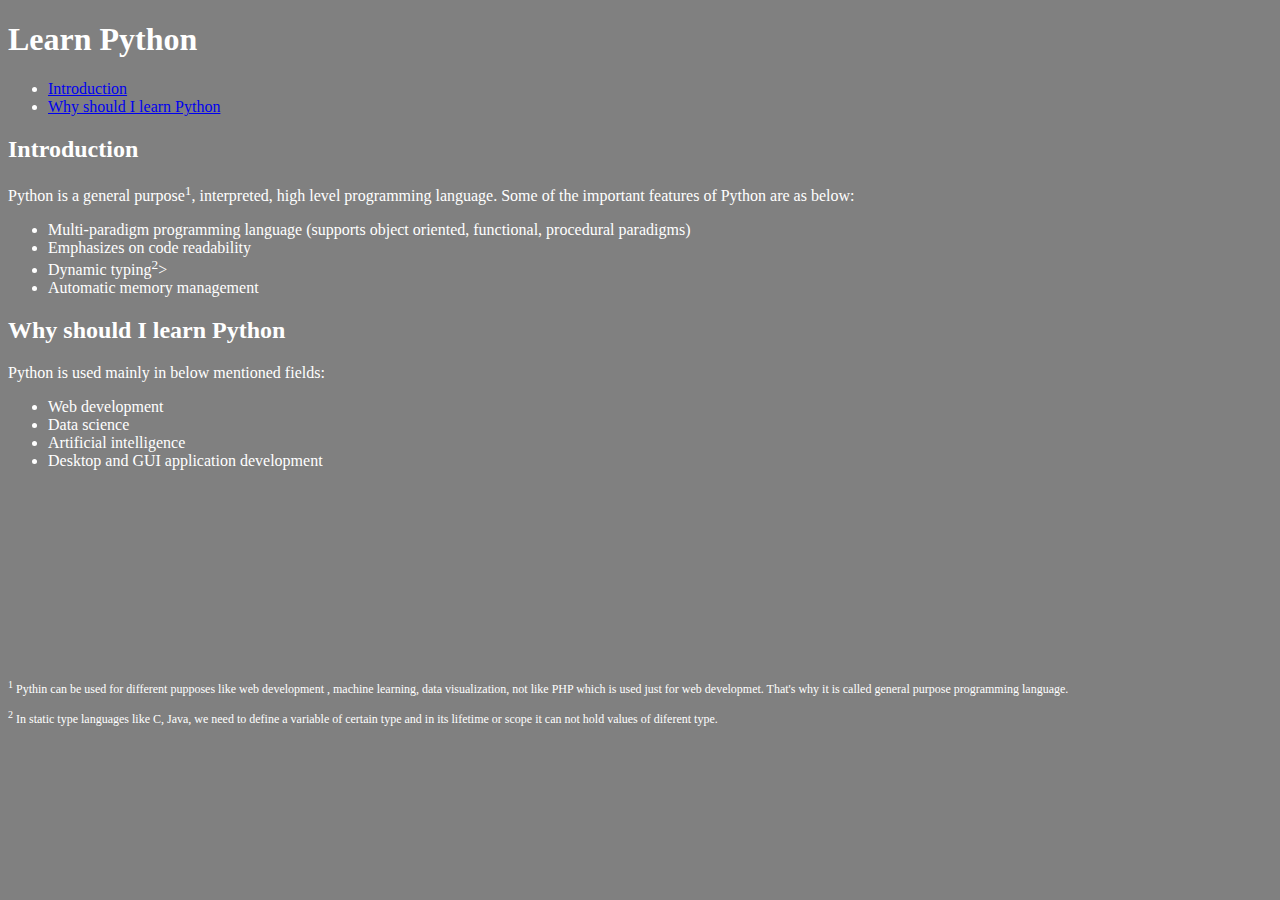
==== python/index.html @ 51b56084 "Into to Python" ====
<!DOCTYPE html>
<html>
<head>
	<title>Python World</title>
	<link rel="stylesheet" type="text/css" href="../index.css">
</head>
<body>
<h1>Learn Python</h1>
<ul>
	<li><a href="#intro">Introduction</a></li>
	<li><a href="#uses">Why should I learn Python</a></li>
</ul>
<h2 id ="intro">Introduction</h2>
<p>Python is a general purpose<sup>1</sup>, interpreted, high level programming language. Some of the important features of Python are as below:</p>
<ul>
	<li>Multi-paradigm programming language (supports object oriented, functional, procedural paradigms)</li>
	<li>Emphasizes on code readability</li>
	<li>Dynamic typing<sup>2</sup>></li>
	<li>Automatic memory management</li>
</ul>
<h2 id ="uses">Why should I learn Python</h2>
<p>Python is used mainly in below mentioned fields:</p>
<ul>
	<li>Web development</li>
	<li>Data science</li>
	<li>Artificial intelligence</li>
	<li>Desktop and GUI application development</li>
</ul>
<pre>
	











</pre>
<p class = "footer"><sup>1</sup> Pythin can be used for different pupposes like web development , machine learning, data visualization, not like PHP which is used just for web developmet. That's why it is called general purpose programming language.</p>
<p class = "footer"><sup>2</sup> In static type languages like C, Java, we need to define a variable of certain type and in its lifetime or scope it can not hold values of diferent type.</p>
</body>
</html>
---- index.css ----
body {
	background-color: grey;
	color : rgb(255,255,255);	
}
.footer {
	font-size: 12px
}
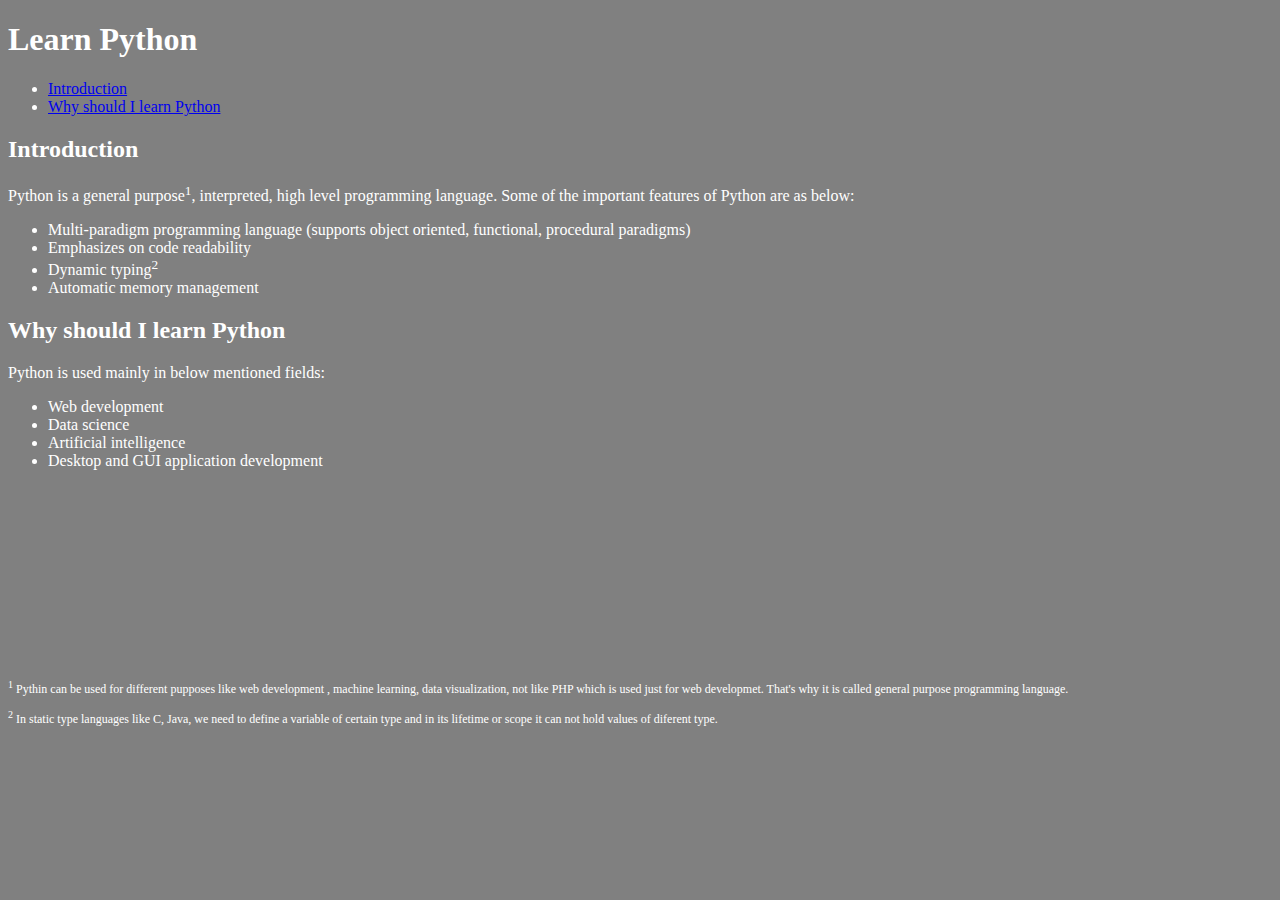
==== commit bd76e500: "Update index.html" ====
--- a/python/index.html
+++ b/python/index.html
@@ -15,7 +15,7 @@
 <ul>
 	<li>Multi-paradigm programming language (supports object oriented, functional, procedural paradigms)</li>
 	<li>Emphasizes on code readability</li>
-	<li>Dynamic typing<sup>2</sup>></li>
+	<li>Dynamic typing<sup>2</sup></li>
 	<li>Automatic memory management</li>
 </ul>
 <h2 id ="uses">Why should I learn Python</h2>
@@ -43,4 +43,4 @@
 <p class = "footer"><sup>1</sup> Pythin can be used for different pupposes like web development , machine learning, data visualization, not like PHP which is used just for web developmet. That's why it is called general purpose programming language.</p>
 <p class = "footer"><sup>2</sup> In static type languages like C, Java, we need to define a variable of certain type and in its lifetime or scope it can not hold values of diferent type.</p>
 </body>
-</html>+</html>
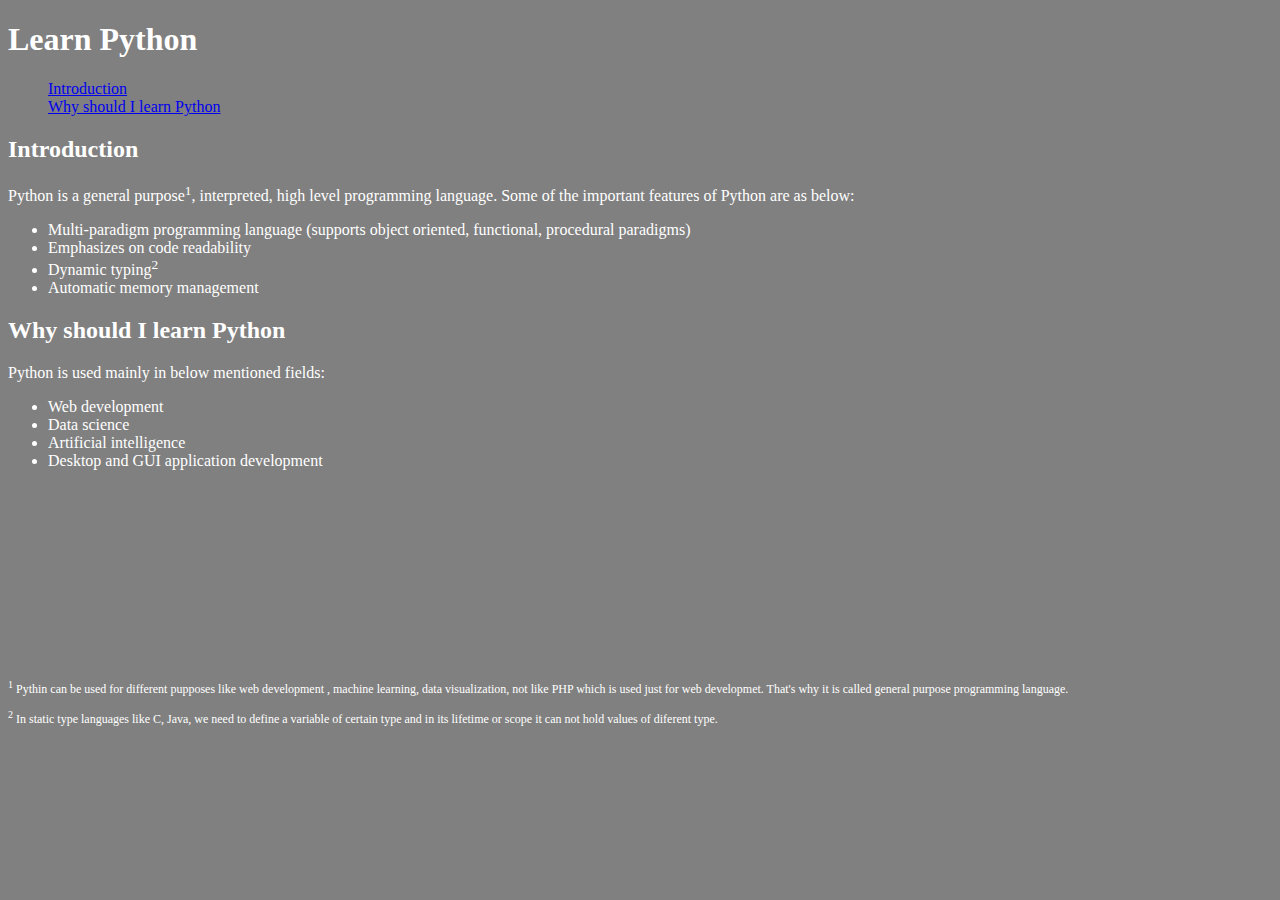
==== commit 77af197b: "Updated formatting" ====
--- a/python/index.html
+++ b/python/index.html
@@ -7,8 +7,8 @@
 <body>
 <h1>Learn Python</h1>
 <ul>
-	<li><a href="#intro">Introduction</a></li>
-	<li><a href="#uses">Why should I learn Python</a></li>
+	<li class = "nocircle"><a href="#intro">Introduction</a></li>
+	<li class = "nocircle"><a href="#uses">Why should I learn Python</a></li>
 </ul>
 <h2 id ="intro">Introduction</h2>
 <p>Python is a general purpose<sup>1</sup>, interpreted, high level programming language. Some of the important features of Python are as below:</p>
--- a/index.css
+++ b/index.css
@@ -3,5 +3,9 @@
 	color : rgb(255,255,255);	
 }
 .footer {
-	font-size: 12px
+	font-size: 12px;
+}
+
+.nocircle {
+	list-style-type: none;
 }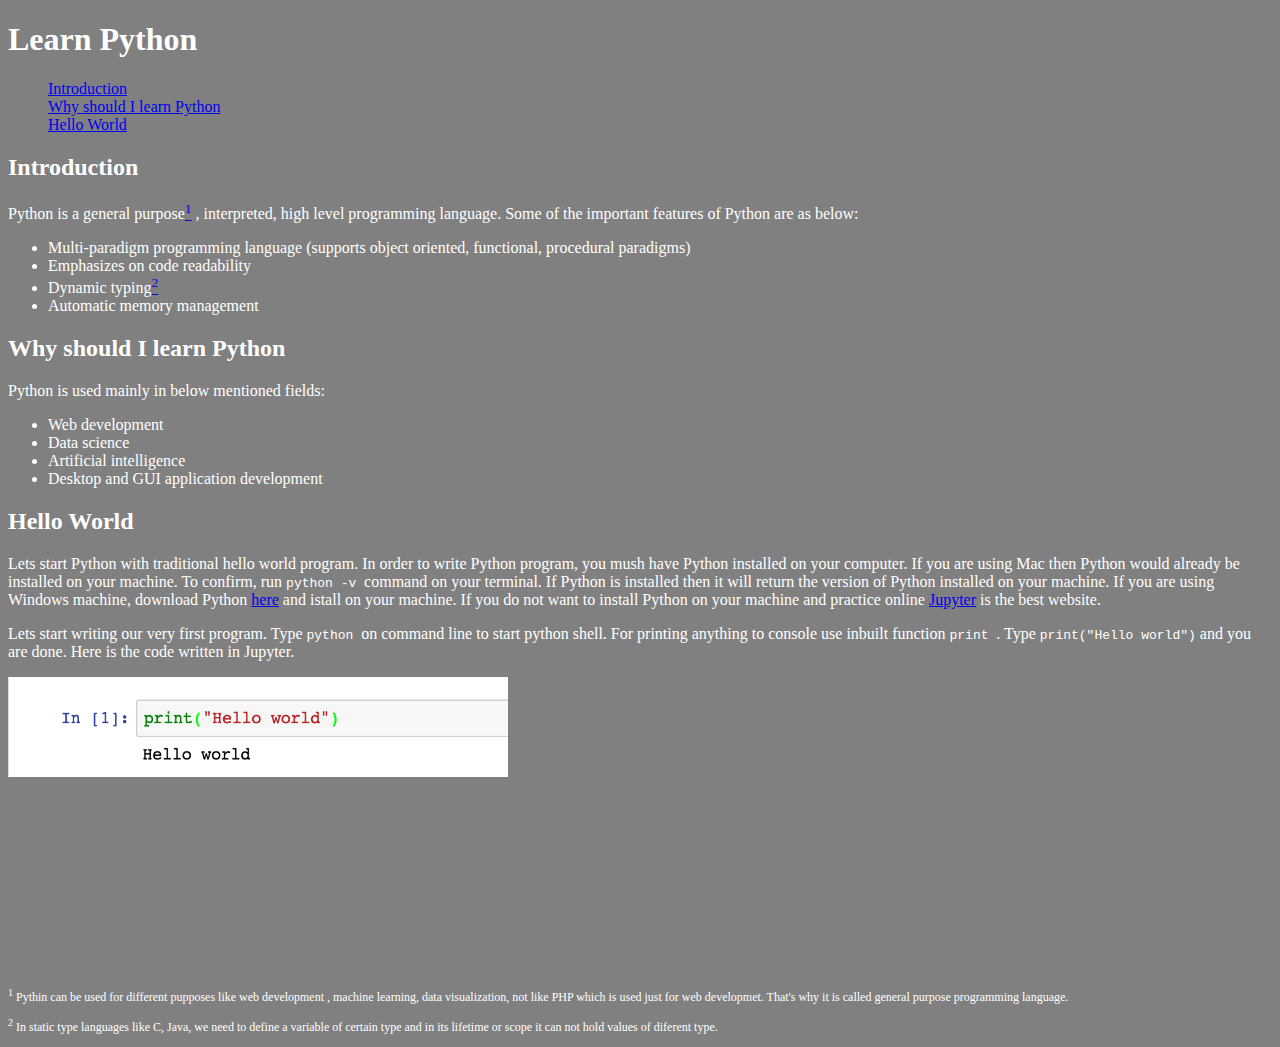
==== commit 61ce2ef1: "hello world" ====
--- a/python/index.html
+++ b/python/index.html
@@ -9,15 +9,17 @@
 <ul>
 	<li class = "nocircle"><a href="#intro">Introduction</a></li>
 	<li class = "nocircle"><a href="#uses">Why should I learn Python</a></li>
+	<li class = "nocircle"><a href="#fstprgm">Hello World</a></li>
 </ul>
 <h2 id ="intro">Introduction</h2>
-<p>Python is a general purpose<sup>1</sup>, interpreted, high level programming language. Some of the important features of Python are as below:</p>
+<p>Python is a general purpose<a href="#no1"><sup>1</sup></a> , interpreted, high level programming language. Some of the important features of Python are as below:</p>
 <ul>
 	<li>Multi-paradigm programming language (supports object oriented, functional, procedural paradigms)</li>
 	<li>Emphasizes on code readability</li>
-	<li>Dynamic typing<sup>2</sup></li>
+	<li>Dynamic typing<a href="#no2"><sup>2</sup></a> </li>
 	<li>Automatic memory management</li>
 </ul>
+
 <h2 id ="uses">Why should I learn Python</h2>
 <p>Python is used mainly in below mentioned fields:</p>
 <ul>
@@ -26,6 +28,14 @@
 	<li>Artificial intelligence</li>
 	<li>Desktop and GUI application development</li>
 </ul>
+
+<h2 id ="fstprgm">Hello World</h2>
+<p>Lets start Python with traditional hello world program. In order to write Python program, you mush have Python installed on your computer. If you are using Mac then Python would already be installed on your machine. To confirm, run <code class = "code"> python -v </code> command on your terminal. If Python is installed then it will return the version of Python installed on your machine. If you are using Windows machine, download Python <a href="https://www.python.org/downloads/">here</a> and istall on your machine. If you do not want to install Python on your machine and practice online <a href="https://try.jupyter.org/">Jupyter</a> is the best website.</p>
+
+<p>Lets start writing our very first program. Type <code> python </code> on command line to start python shell. For printing anything to console use inbuilt function <code> print </code>. Type <code> print("Hello world")</code> and you are done. Here is the code written in Jupyter.</p>
+
+<img id ="helloworld" src="../Images/Hello_world.png">
+
 <pre>
 	
 
@@ -40,7 +50,7 @@
 
 
 </pre>
-<p class = "footer"><sup>1</sup> Pythin can be used for different pupposes like web development , machine learning, data visualization, not like PHP which is used just for web developmet. That's why it is called general purpose programming language.</p>
-<p class = "footer"><sup>2</sup> In static type languages like C, Java, we need to define a variable of certain type and in its lifetime or scope it can not hold values of diferent type.</p>
+<p id = "no1" class = "footer"><sup>1</sup> Pythin can be used for different pupposes like web development , machine learning, data visualization, not like PHP which is used just for web developmet. That's why it is called general purpose programming language.</p>
+<p id = "no2" class = "footer"><sup>2</sup> In static type languages like C, Java, we need to define a variable of certain type and in its lifetime or scope it can not hold values of diferent type.</p>
 </body>
 </html>
--- a/index.css
+++ b/index.css
@@ -8,4 +8,9 @@
 
 .nocircle {
 	list-style-type: none;
-}+}
+
+#helloworld {
+	width: 500px;
+	height: 100px;
+}
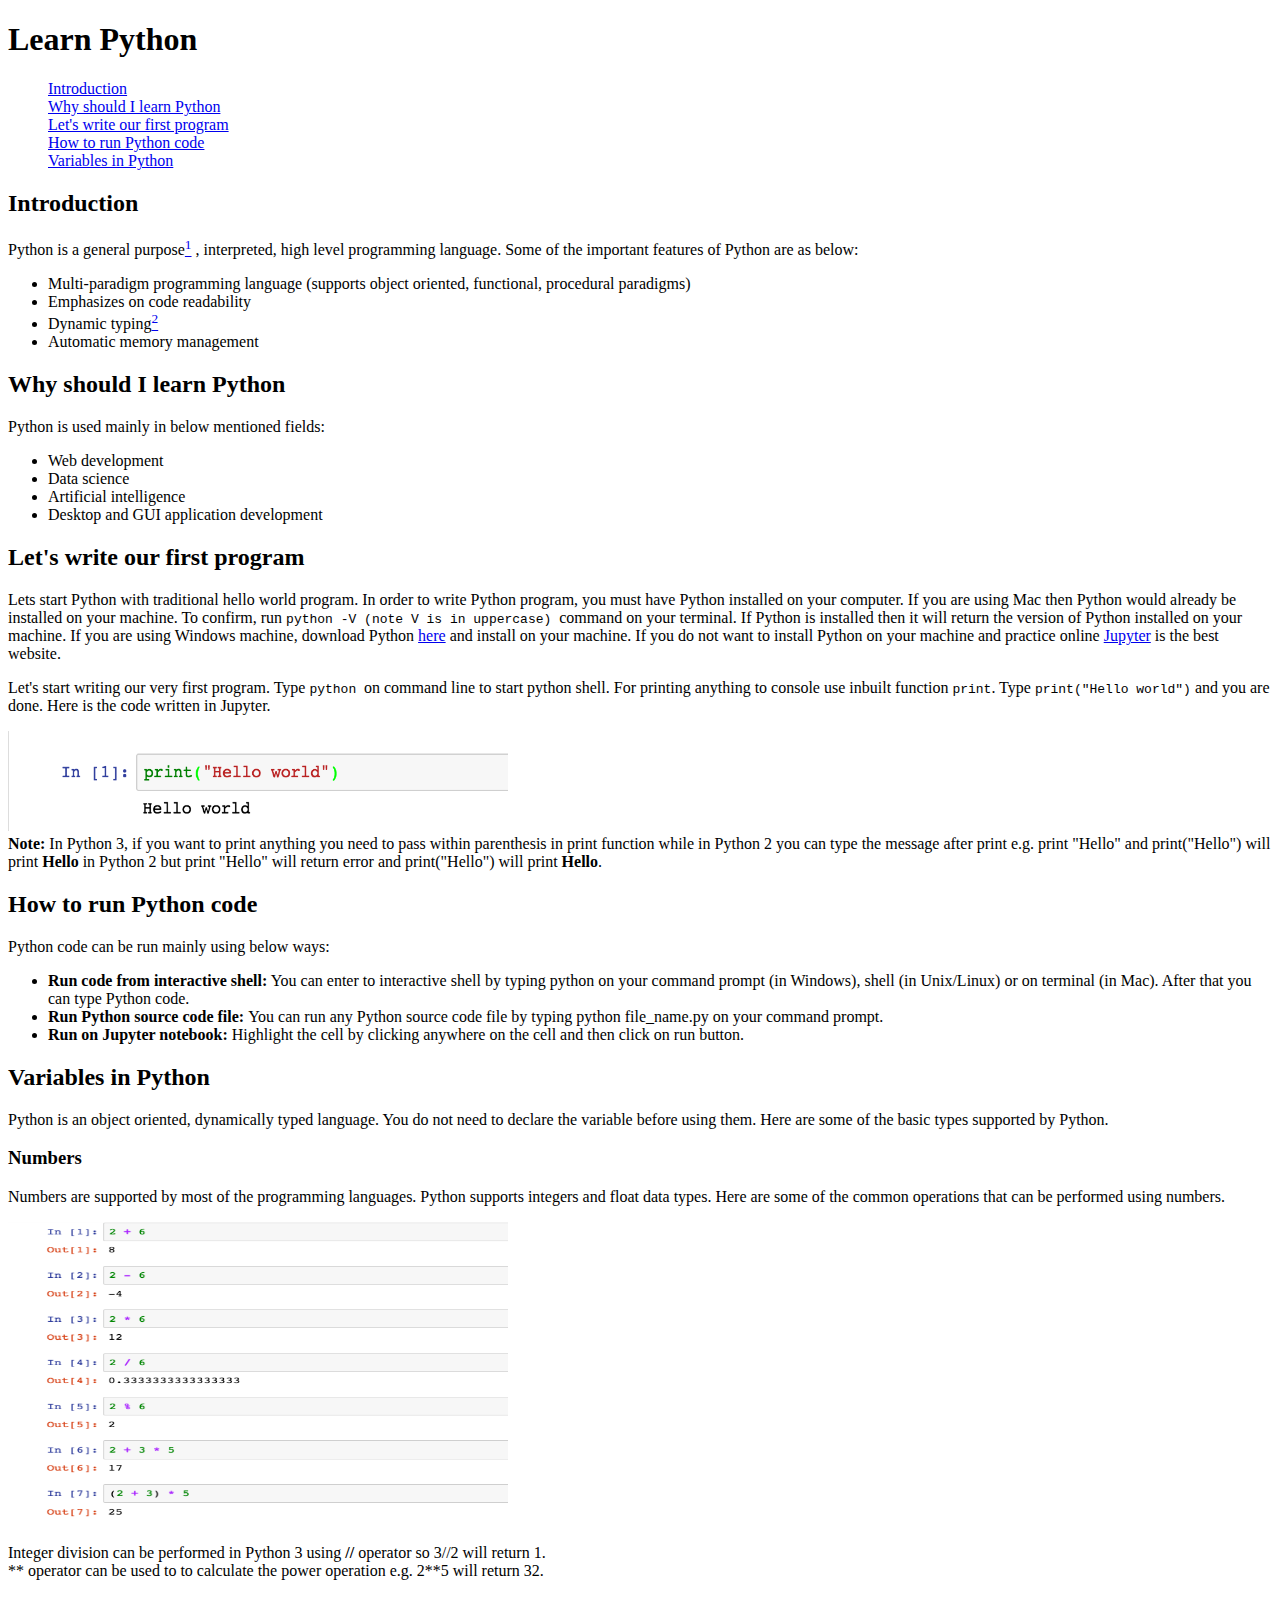
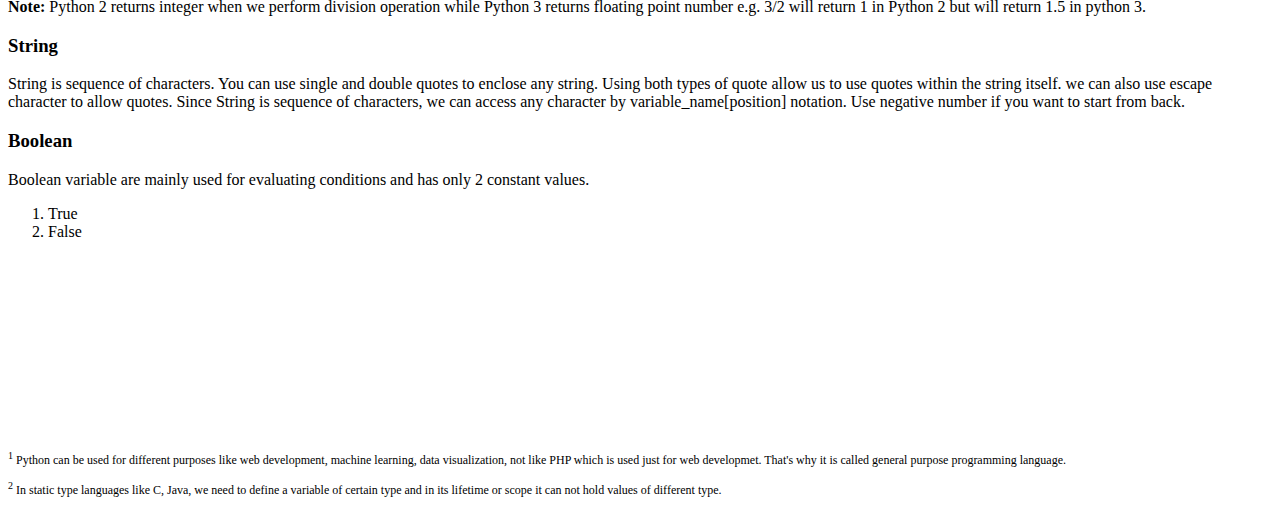
==== commit 4e284be3: "Added more content" ====
--- a/python/index.html
+++ b/python/index.html
@@ -9,7 +9,9 @@
 <ul>
 	<li class = "nocircle"><a href="#intro">Introduction</a></li>
 	<li class = "nocircle"><a href="#uses">Why should I learn Python</a></li>
-	<li class = "nocircle"><a href="#fstprgm">Hello World</a></li>
+	<li class = "nocircle"><a href="#firstprogram">Let's write our first program</a></li>
+	<li class = "nocircle"><a href="#runprogram">How to run Python code</a></li>
+	<li class = "nocircle"><a href="#var">Variables in Python</a></li>
 </ul>
 <h2 id ="intro">Introduction</h2>
 <p>Python is a general purpose<a href="#no1"><sup>1</sup></a> , interpreted, high level programming language. Some of the important features of Python are as below:</p>
@@ -20,6 +22,8 @@
 	<li>Automatic memory management</li>
 </ul>
 
+
+
 <h2 id ="uses">Why should I learn Python</h2>
 <p>Python is used mainly in below mentioned fields:</p>
 <ul>
@@ -29,12 +33,58 @@
 	<li>Desktop and GUI application development</li>
 </ul>
 
-<h2 id ="fstprgm">Hello World</h2>
-<p>Lets start Python with traditional hello world program. In order to write Python program, you mush have Python installed on your computer. If you are using Mac then Python would already be installed on your machine. To confirm, run <code class = "code"> python -v </code> command on your terminal. If Python is installed then it will return the version of Python installed on your machine. If you are using Windows machine, download Python <a href="https://www.python.org/downloads/">here</a> and istall on your machine. If you do not want to install Python on your machine and practice online <a href="https://try.jupyter.org/">Jupyter</a> is the best website.</p>
 
-<p>Lets start writing our very first program. Type <code> python </code> on command line to start python shell. For printing anything to console use inbuilt function <code> print </code>. Type <code> print("Hello world")</code> and you are done. Here is the code written in Jupyter.</p>
+
+<h2 id ="firstprogram">Let's write our first program</h2>
+<p>Lets start Python with traditional hello world program. In order to write Python program, you must have Python installed on your computer. If you are using Mac then Python would already be installed on your machine. To confirm, run <code class = "code"> python -V (note V is in uppercase) </code> command on your terminal. If Python is installed then it will return the version of Python installed on your machine. If you are using Windows machine, download Python <a href="https://www.python.org/downloads/">here</a> and install on your machine. If you do not want to install Python on your machine and practice online <a href="https://try.jupyter.org/">Jupyter</a> is the best website.</p>
+
+<p>Let's start writing our very first program. Type <code> python </code> on command line to start python shell. For printing anything to console use inbuilt function <code> print</code>. Type <code> print("Hello world")</code> and you are done. Here is the code written in Jupyter.</p>
 
 <img id ="helloworld" src="../Images/Hello_world.png">
+<br>
+<strong>Note: </strong>In Python 3, if you want to print anything you need to pass within parenthesis in print function while in Python 2 you can type the message after print e.g. print "Hello" and print("Hello") will print <strong>Hello</strong> in Python 2 but print "Hello" will return error and print("Hello") will print <strong>Hello</strong>.
+
+
+
+<h2 id ="runprogram">How to run Python code</h2>
+<p>Python code can be run mainly using below ways:</p>
+<ul>
+	<li><strong>Run code from interactive shell:</strong> You can enter to interactive shell by typing python on your command prompt (in Windows), shell (in Unix/Linux) or on terminal (in Mac). After that you can type Python code.</li>
+	<li><strong>Run Python source code file: </strong> You can run any Python source code file by typing python file_name.py on your command prompt.</li>
+	<li><strong>Run on Jupyter notebook: </strong>Highlight the cell by clicking anywhere on the cell and then click on run button.</li>
+</ul>
+
+
+
+<h2 id ="var">Variables in Python</h2>
+<p>Python is an object oriented, dynamically typed language. You do not need to declare the variable before using them. Here are some of the basic types supported by Python.
+	
+	<h3>Numbers</h3>
+	<p>Numbers are supported by most of the programming languages. Python supports integers and float data types. Here are some of the common operations that can be performed using numbers.</p>
+<img id ="airthematic" src="../Images/Airthematic.png">
+<br><br>
+Integer division can be performed in Python 3 using <strong>//</strong> operator so 3//2 will return 1.
+<br>
+** operator can be used to to calculate the power operation e.g. 2**5 will return 32.
+<br><br>
+<strong>Note: </strong> Python 2 returns integer when we perform division operation while Python 3 returns floating point number e.g. 3/2 will return 1 in Python 2 but will return 1.5 in python 3.
+</p>
+
+<h3>String</h3>
+<p>
+	String is sequence of characters. You can use single and double quotes to enclose any string. Using both types of quote allow us to use quotes within the string itself. we can also use escape character to allow quotes. Since String is sequence of characters, we can access any character by variable_name[position] notation. Use negative number if you want to start from back.
+</p>
+
+<h3>Boolean</h3>
+<p>
+	Boolean variable are mainly used for evaluating conditions and has only 2 constant values.
+	<ol>
+		<li>True</li>
+		<li>False</li>
+	</ol>
+</p>
+
+
 
 <pre>
 	
@@ -50,7 +100,7 @@
 
 
 </pre>
-<p id = "no1" class = "footer"><sup>1</sup> Pythin can be used for different pupposes like web development , machine learning, data visualization, not like PHP which is used just for web developmet. That's why it is called general purpose programming language.</p>
-<p id = "no2" class = "footer"><sup>2</sup> In static type languages like C, Java, we need to define a variable of certain type and in its lifetime or scope it can not hold values of diferent type.</p>
+<p id = "no1" class = "footer"><sup>1</sup> Python can be used for different purposes like web development, machine learning, data visualization, not like PHP which is used just for web developmet. That's why it is called general purpose programming language.</p>
+<p id = "no2" class = "footer"><sup>2</sup> In static type languages like C, Java, we need to define a variable of certain type and in its lifetime or scope it can not hold values of different type.</p>
 </body>
 </html>
--- a/index.css
+++ b/index.css
@@ -1,7 +1,3 @@
-body {
-	background-color: grey;
-	color : rgb(255,255,255);	
-}
 .footer {
 	font-size: 12px;
 }
@@ -14,3 +10,8 @@
 	width: 500px;
 	height: 100px;
 }
+
+#airthematic {
+	width: 500px;
+	height: 300px;
+}
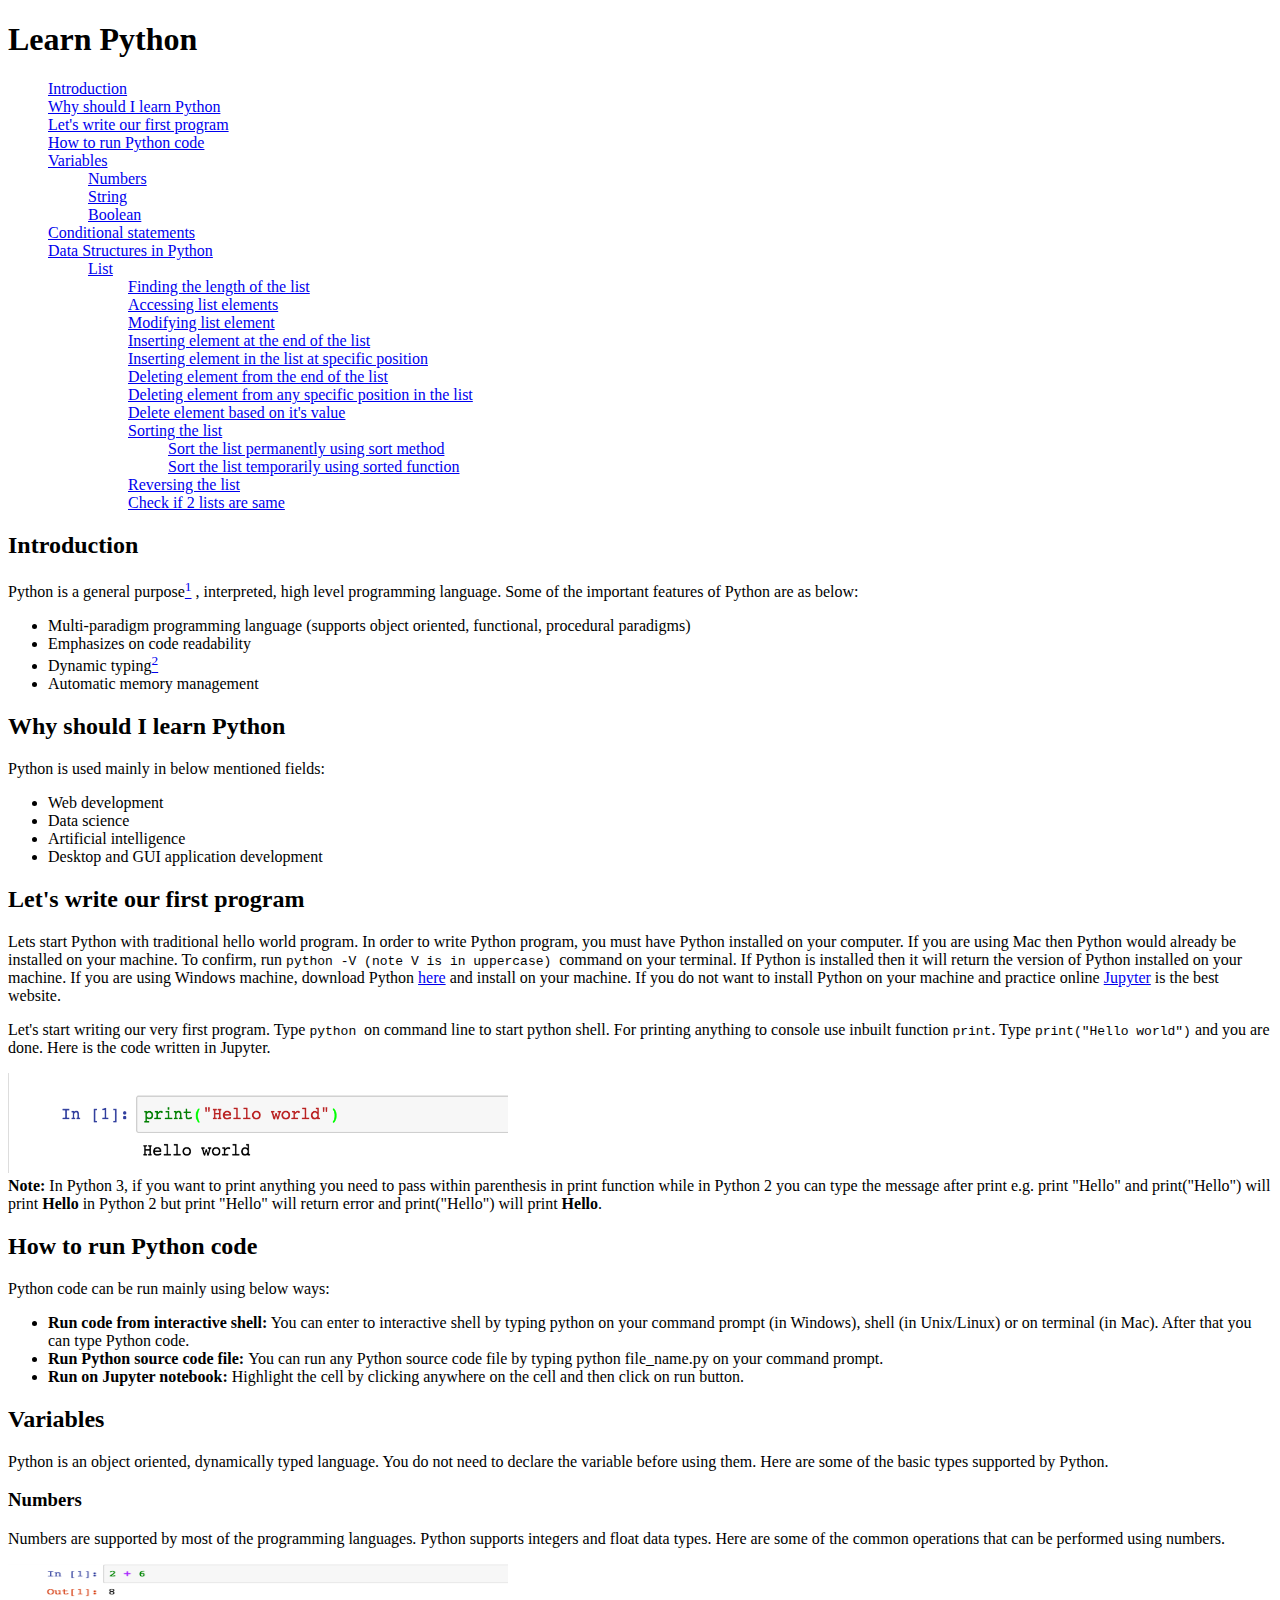
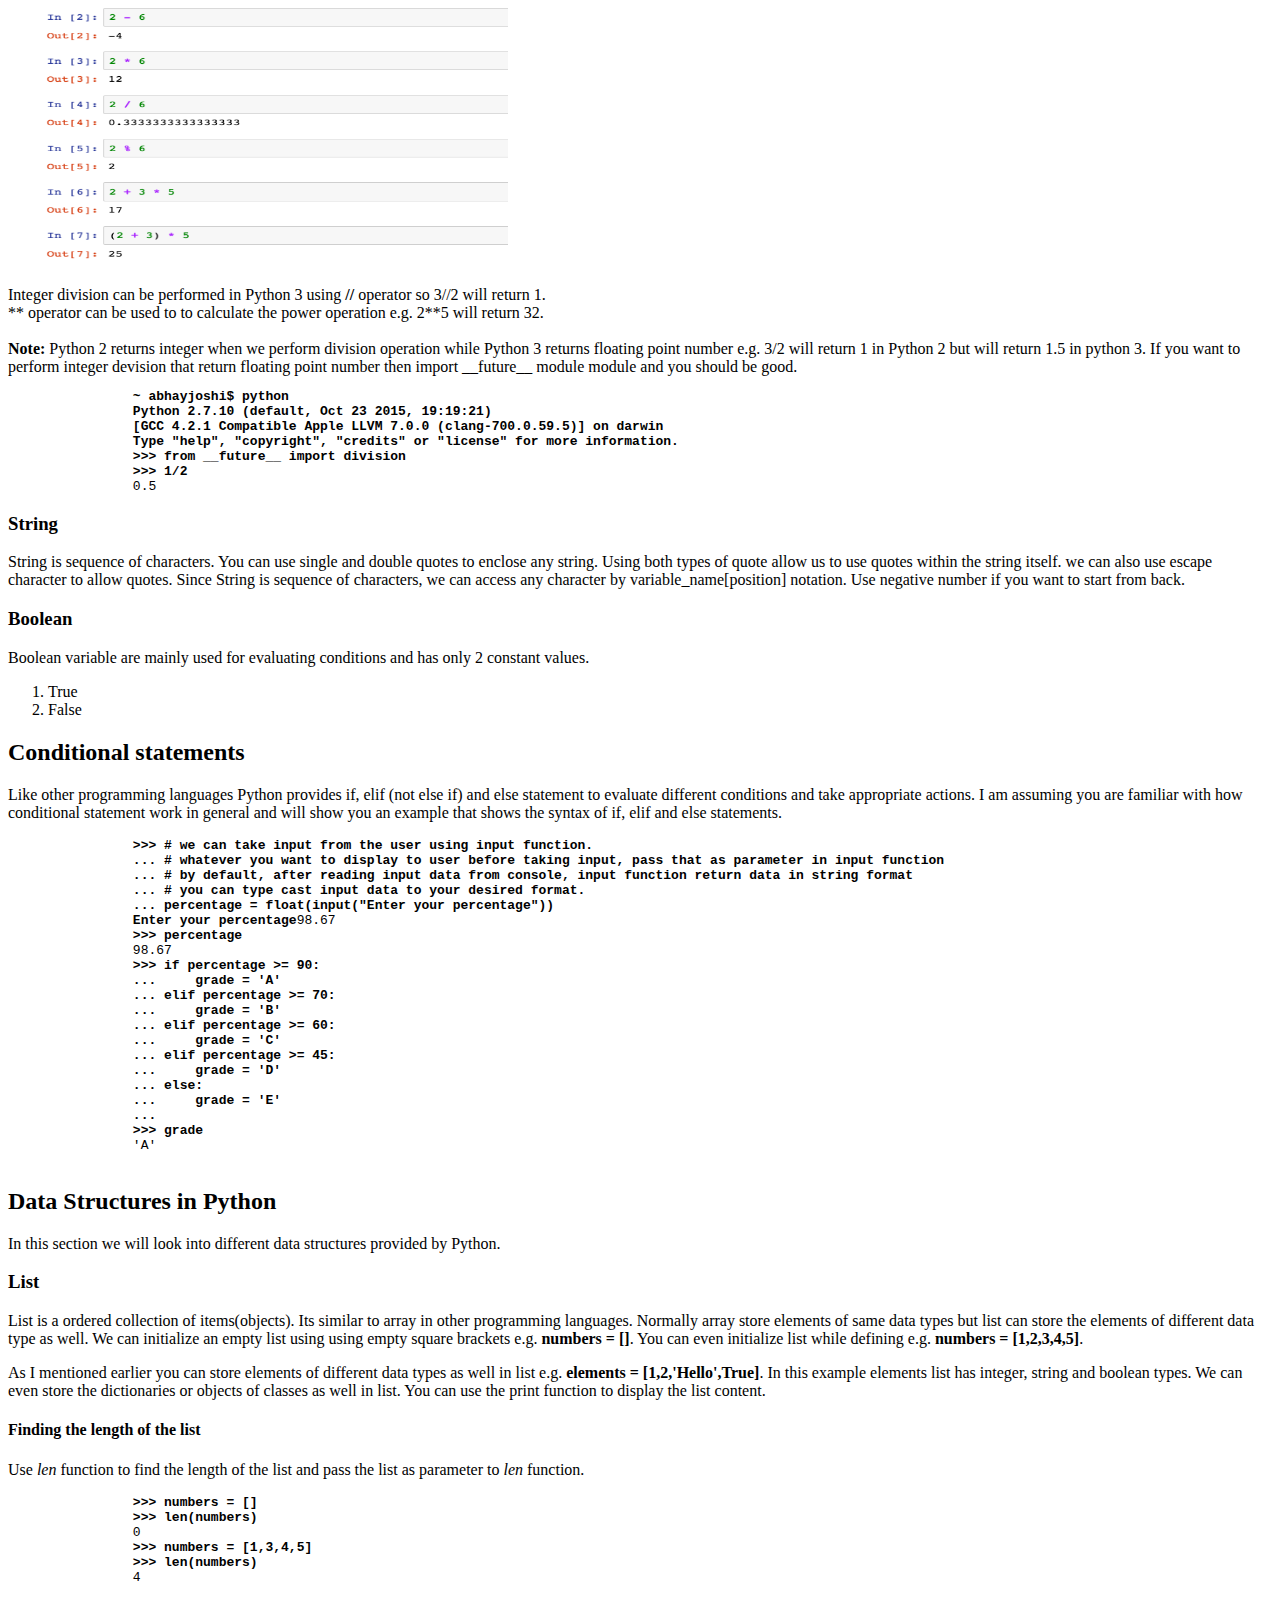
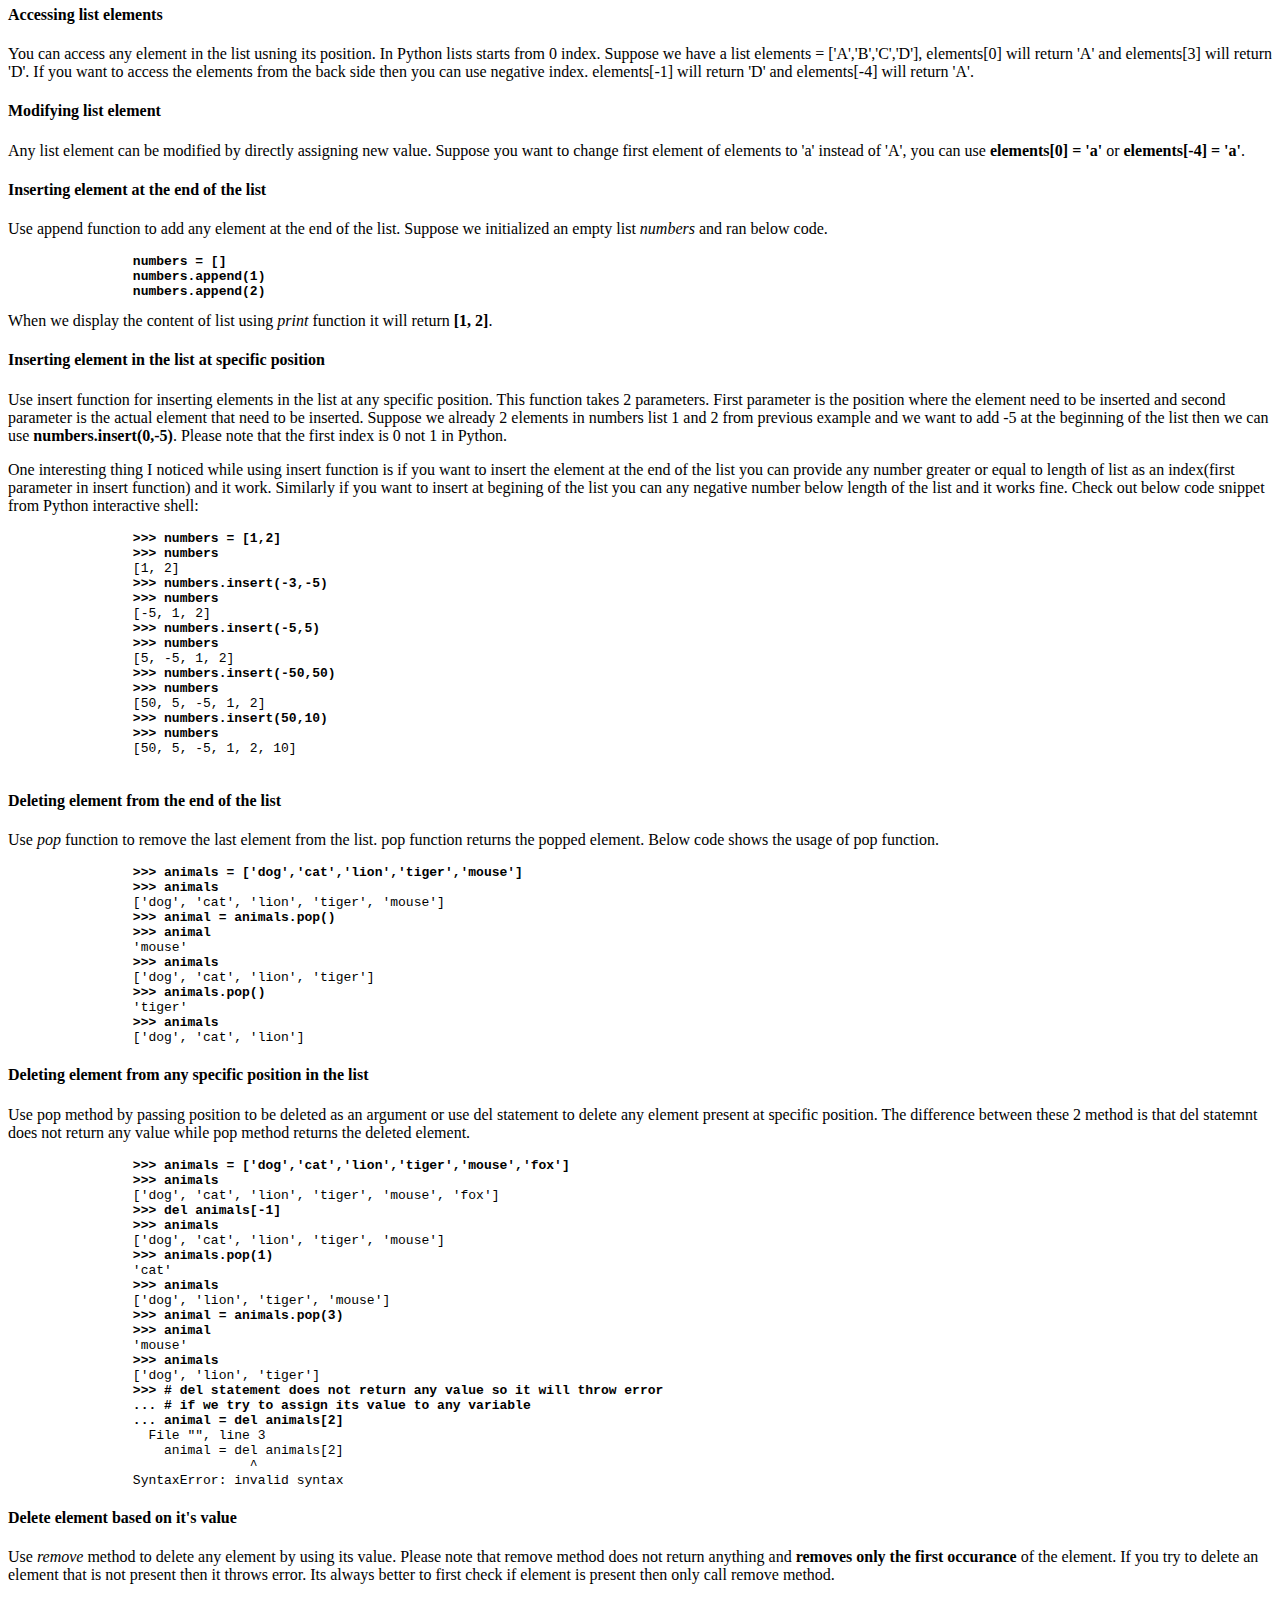
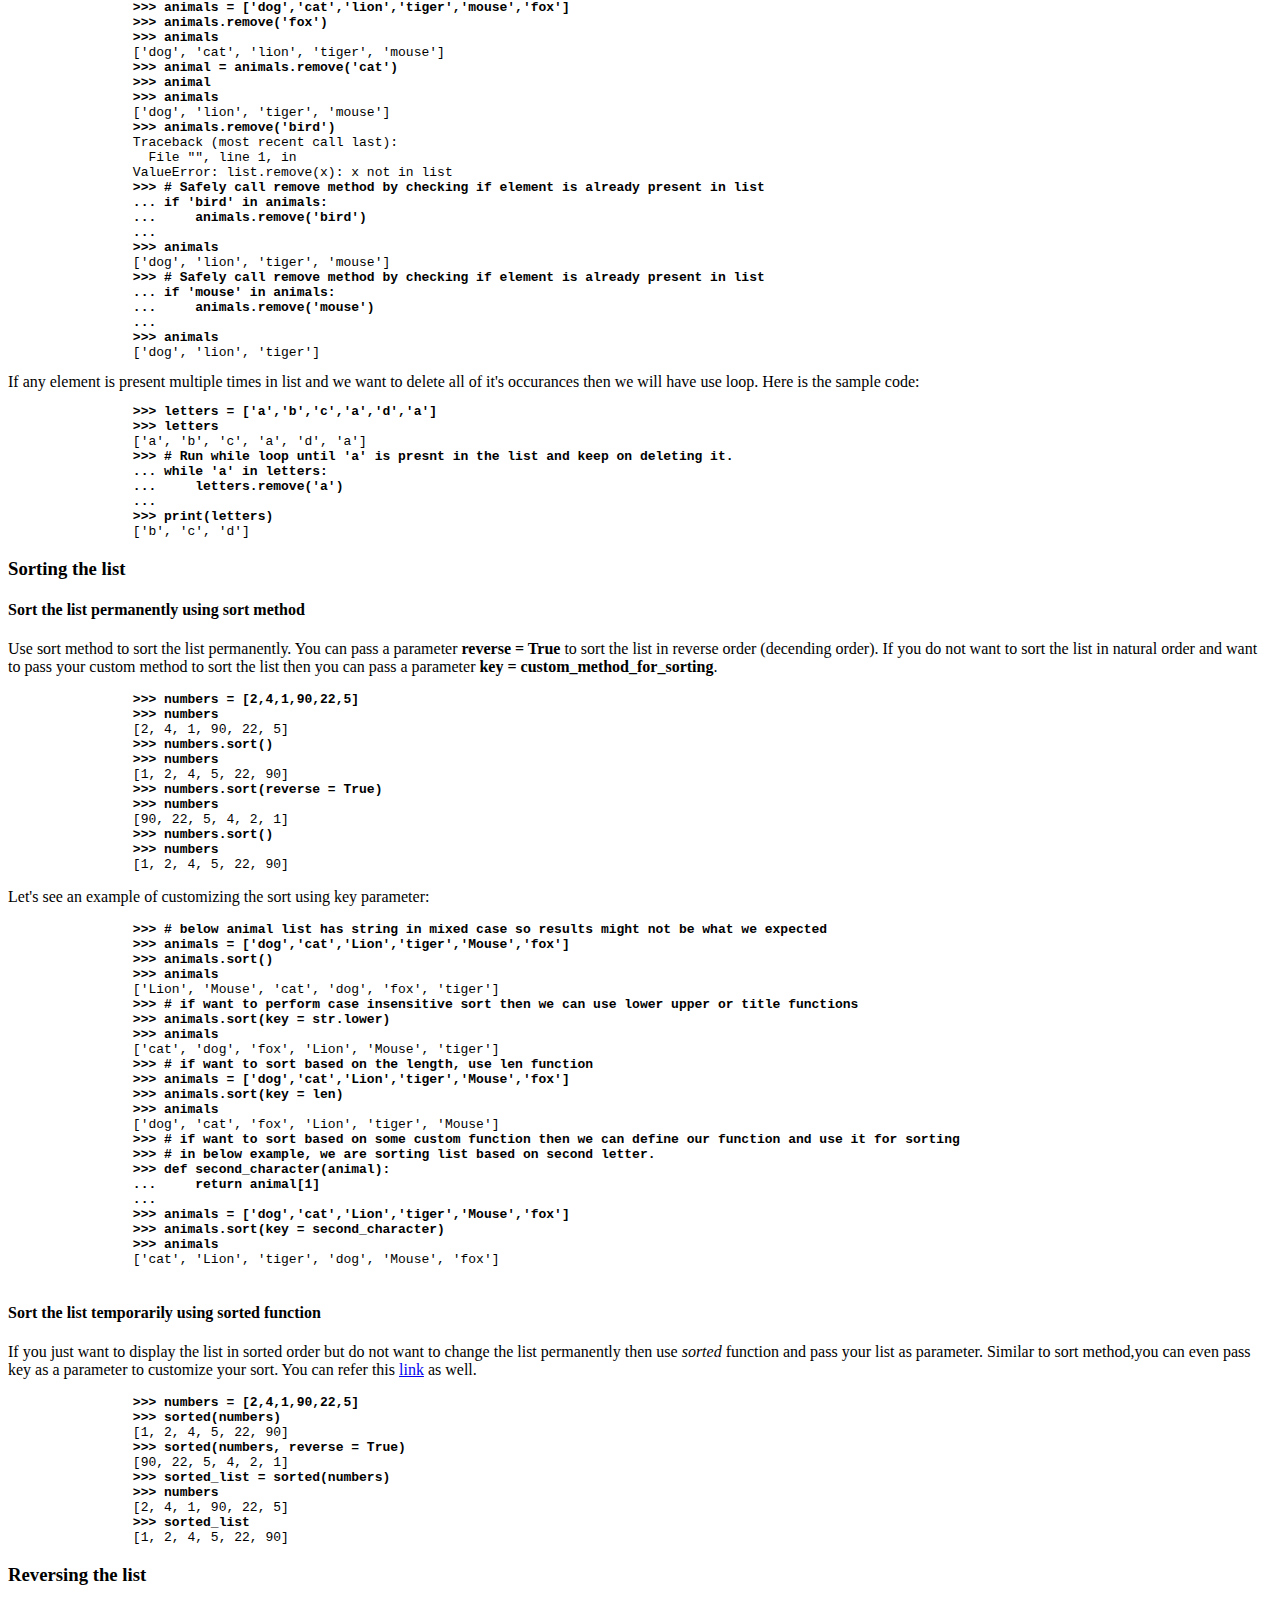
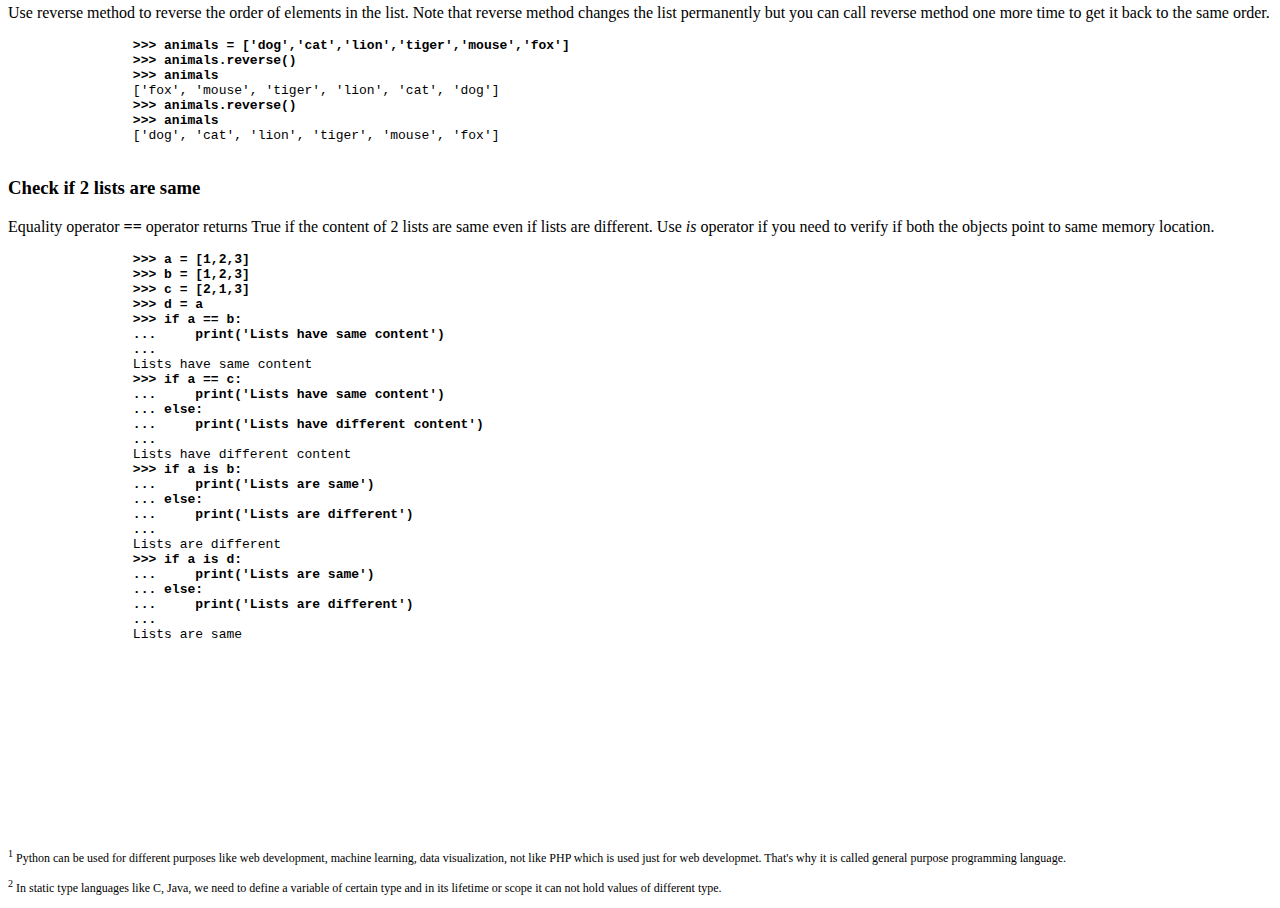
==== commit fad4f033: "Added details about lists" ====
--- a/python/index.html
+++ b/python/index.html
@@ -11,7 +11,68 @@
 	<li class = "nocircle"><a href="#uses">Why should I learn Python</a></li>
 	<li class = "nocircle"><a href="#firstprogram">Let's write our first program</a></li>
 	<li class = "nocircle"><a href="#runprogram">How to run Python code</a></li>
-	<li class = "nocircle"><a href="#var">Variables in Python</a></li>
+	<li class = "nocircle"><a href="#var">Variables</a></li>
+	<ul>
+		<li class = "nocircle">
+			<a href="#numbers">Numbers</a> 
+		</li>
+		<li class = "nocircle">
+			<a href="#string">String</a> 
+		</li>
+		<li class = "nocircle">
+			<a href="#bool">Boolean</a> 
+		</li>
+	</ul>
+	<li class = "nocircle"><a href="#condition">Conditional statements</a></li>
+	<li class = "nocircle"><a href="#ds">Data Structures in Python</a></li>
+	<ul>
+		<li class = "nocircle">
+			<a href="#list">List</a> 
+		</li>
+		<ul>
+		<li class = "nocircle">
+			<a href="#find_length">Finding the length of the list</a> 
+		</li>
+		<li class = "nocircle">
+			<a href="#access_element">Accessing list elements</a> 
+		</li>
+		<li class = "nocircle">
+			<a href="#modify_element">Modifying list element</a> 
+		</li>
+		<li class = "nocircle">
+			<a href="#ins_element_end">Inserting element at the end of the list</a> 
+		</li>
+		<li class = "nocircle">
+			<a href="#ins_element_specific">Inserting element in the list at specific position</a> 
+		</li>
+		<li class = "nocircle">
+			<a href="#del_element_end">Deleting element from the end of the list</a> 
+		</li>
+		<li class = "nocircle">
+			<a href="#del_element_specific">Deleting element from any specific position in the list</a> 
+		</li>
+		<li class = "nocircle">
+			<a href="#del_element_by_val">Delete element based on it's value</a> 
+		</li>
+		<li class = "nocircle">
+			<a href="#sort_list">Sorting the list</a> 
+			<ul>
+				<li class = "nocircle">
+					<a href="#sort_list_perm">Sort the list permanently using sort method</a> 
+				</li>
+				<li class = "nocircle">
+					<a href="#sort_list_temp">Sort the list temporarily using sorted function</a> 
+				</li>
+			</ul>
+		</li>
+		<li class = "nocircle">
+			<a href="#reverse_list">Reversing the list</a> 
+		</li>
+		<li class = "nocircle">
+			<a href="#list_equality">Check if 2 lists are same</a> 
+		</li>
+	</ul>
+	</ul>
 </ul>
 <h2 id ="intro">Introduction</h2>
 <p>Python is a general purpose<a href="#no1"><sup>1</sup></a> , interpreted, high level programming language. Some of the important features of Python are as below:</p>
@@ -56,10 +117,10 @@
 
 
 
-<h2 id ="var">Variables in Python</h2>
+<h2 id ="var">Variables</h2>
 <p>Python is an object oriented, dynamically typed language. You do not need to declare the variable before using them. Here are some of the basic types supported by Python.
 	
-	<h3>Numbers</h3>
+	<h3 id = "numbers">Numbers</h3>
 	<p>Numbers are supported by most of the programming languages. Python supports integers and float data types. Here are some of the common operations that can be performed using numbers.</p>
 <img id ="airthematic" src="../Images/Airthematic.png">
 <br><br>
@@ -67,15 +128,24 @@
 <br>
 ** operator can be used to to calculate the power operation e.g. 2**5 will return 32.
 <br><br>
-<strong>Note: </strong> Python 2 returns integer when we perform division operation while Python 3 returns floating point number e.g. 3/2 will return 1 in Python 2 but will return 1.5 in python 3.
-</p>
-
-<h3>String</h3>
+<strong>Note: </strong> Python 2 returns integer when we perform division operation while Python 3 returns floating point number e.g. 3/2 will return 1 in Python 2 but will return 1.5 in python 3. If you want to perform integer devision that return floating point number then import __future__ module module and you should be good.
+<pre>
+		<strong>~ abhayjoshi$ python
+		Python 2.7.10 (default, Oct 23 2015, 19:19:21) 
+		[GCC 4.2.1 Compatible Apple LLVM 7.0.0 (clang-700.0.59.5)] on darwin
+		Type "help", "copyright", "credits" or "license" for more information.
+		>>> from __future__ import division
+		>>> 1/2</strong>
+		0.5
+</pre>
+</p>
+
+<h3 id = "string">String</h3>
 <p>
 	String is sequence of characters. You can use single and double quotes to enclose any string. Using both types of quote allow us to use quotes within the string itself. we can also use escape character to allow quotes. Since String is sequence of characters, we can access any character by variable_name[position] notation. Use negative number if you want to start from back.
 </p>
 
-<h3>Boolean</h3>
+<h3 id = "bool">Boolean</h3>
 <p>
 	Boolean variable are mainly used for evaluating conditions and has only 2 constant values.
 	<ol>
@@ -84,6 +154,288 @@
 	</ol>
 </p>
 
+<h2 id = "condition">Conditional statements</h2>
+<p>
+	Like other programming languages Python provides if, elif (not else if) and else statement to evaluate different conditions and take appropriate actions. I am assuming you are familiar with how conditional statement work in general and will show you an example that shows the syntax of if, elif and else statements.
+	<pre>
+		<strong>>>> # we can take input from the user using input function. 
+		... # whatever you want to display to user before taking input, pass that as parameter in input function
+		... # by default, after reading input data from console, input function return data in string format
+		... # you can type cast input data to your desired format.
+		... percentage = float(input("Enter your percentage"))
+		Enter your percentage</strong>98.67
+		<strong>>>> percentage</strong>
+		98.67
+		<strong>>>> if percentage >= 90:
+		...     grade = 'A'
+		... elif percentage >= 70:
+		...     grade = 'B'
+		... elif percentage >= 60:
+		...     grade = 'C'
+		... elif percentage >= 45:
+		...     grade = 'D'
+		... else:
+		...     grade = 'E'
+		... 
+		>>> grade</strong>
+		'A'
+	</pre>
+</p>
+
+
+<h2 id ="ds">Data Structures in Python</h2>
+<p>
+	In this section we will look into different data structures provided by Python.
+</p>
+<h3 id = "list">List</h3>
+<p>
+	List is a ordered collection of items(objects). Its similar to array in other programming languages. Normally array store elements of same data types but list can store the elements of different data type as well. We can initialize an empty list using using empty square brackets e.g. <strong>numbers = []</strong>. You can even initialize list while defining e.g. <strong>numbers = [1,2,3,4,5]</strong>.
+</p>
+<p>As I mentioned earlier you can store elements of different data types as well in list e.g. <strong>elements = [1,2,'Hello',True]</strong>. In this example elements list has integer, string and boolean types. We can even store the dictionaries or objects of classes as well in list. You can use the print function to display the list content.
+</p>
+<h4 id = "find_length">Finding the length of the list</h4>
+<p>Use <i>len</i> function to find the length of the list and pass the list as parameter to <i>len</i> function.</p>
+<pre>
+		<strong>>>> numbers = []
+		>>> len(numbers)</strong>
+		0
+		<strong>>>> numbers = [1,3,4,5]
+		>>> len(numbers)</strong>
+		4
+</pre>
+<h4 id = "access_element">Accessing list elements</h4>
+<p>
+	You can access any element in the list usning its position. In Python lists starts from 0 index. Suppose we have a list elements = ['A','B','C','D'],  elements[0] will return 'A' and elements[3] will return 'D'. If you want to access the elements from the back side then you can use negative index. elements[-1] will return 'D' and elements[-4] will return 'A'.
+</p>
+<h4 id = "modify_element">Modifying list element</h4>
+<p>Any list element can be modified by directly assigning new value. Suppose you want to change first element of elements to 'a' instead of 'A', you can use <strong> elements[0] = 'a'</strong> or <strong>elements[-4] = 'a'</strong>. </p>
+
+<h4 id = "ins_element_end">Inserting element at the end of the list</h4>
+<p>
+	Use append function to add any element at the end of the list. Suppose we initialized an empty list <i> numbers </i> and ran below code.
+	<strong><pre>
+		numbers = []
+		numbers.append(1)
+		numbers.append(2)</pre></strong>
+	When we display the content of list using <i>print</i> function it will return <strong>[1, 2]</strong>.
+</p>
+
+<h4 id = "ins_element_specific">Inserting element in the list at specific position</h4>
+<p>
+	Use insert function for inserting elements in the list at any specific position. This function takes 2 parameters. First parameter is the position where the element need to be inserted and second parameter is the actual element that need to be inserted. Suppose we already 2 elements in numbers list 1 and 2 from previous example and we want to add -5 at the beginning of the list then we can use <strong>numbers.insert(0,-5)</strong>. Please note that the first index is 0 not 1 in Python. 
+</p>
+<p>One interesting thing I noticed while using insert function is if you want to insert the element at the end of the list you can provide any number greater or equal to length of list as an index(first parameter in insert function) and it work. Similarly if you want to insert at begining of the list you can any negative number below length of the list and it works fine. Check out below code snippet from Python interactive shell:
+	<pre>
+		<strong>>>> numbers = [1,2]
+		>>> numbers</strong>
+		[1, 2]
+		<strong>>>> numbers.insert(-3,-5)
+		>>> numbers</strong>
+		[-5, 1, 2]
+		<strong>>>> numbers.insert(-5,5)
+		>>> numbers</strong>
+		[5, -5, 1, 2]
+		<strong>>>> numbers.insert(-50,50)
+		>>> numbers</strong>
+		[50, 5, -5, 1, 2]
+		<strong>>>> numbers.insert(50,10)
+		>>> numbers</strong>
+		[50, 5, -5, 1, 2, 10]
+	</pre>
+</p>
+
+<h4 id = "del_element_end">Deleting element from the end of the list</h4>
+<p>
+	Use <i>pop</i> function to remove the last element from the list. pop function returns the popped element. Below code shows the usage of pop function.
+	<pre>
+		<strong>>>> animals = ['dog','cat','lion','tiger','mouse']
+		>>> animals</strong>
+		['dog', 'cat', 'lion', 'tiger', 'mouse']
+		<strong>>>> animal = animals.pop()
+		>>> animal</strong>
+		'mouse'
+		<strong>>>> animals</strong>
+		['dog', 'cat', 'lion', 'tiger']
+		<strong>>>> animals.pop()</strong>
+		'tiger'
+		<strong>>>> animals</strong>
+		['dog', 'cat', 'lion']</pre>
+</p>
+
+<h4 id = "del_element_specific">Deleting element from any specific position in the list</h4>
+<p>
+	Use pop method by passing position to be deleted as an argument or use del statement to delete any element present at specific position. The difference between these 2 method is that del statemnt does not return any value while pop method returns the deleted element.
+	<pre>
+		<strong>>>> animals = ['dog','cat','lion','tiger','mouse','fox']
+		>>> animals</strong>
+		['dog', 'cat', 'lion', 'tiger', 'mouse', 'fox']
+		<strong>>>> del animals[-1]
+		>>> animals</strong>
+		['dog', 'cat', 'lion', 'tiger', 'mouse']
+		<strong>>>> animals.pop(1)</strong>
+		'cat'
+		<strong>>>> animals</strong>
+		['dog', 'lion', 'tiger', 'mouse']
+		<strong>>>> animal = animals.pop(3)
+		>>> animal</strong>
+		'mouse'
+		<strong>>>> animals</strong>
+		['dog', 'lion', 'tiger']
+		<strong>>>> # del statement does not return any value so it will throw error 
+		... # if we try to assign its value to any variable
+		... animal = del animals[2]</strong>
+		  File "<stdin>", line 3
+		    animal = del animals[2]
+		               ^
+		SyntaxError: invalid syntax</pre>
+</p>
+
+<h4 id = "del_element_by_val">Delete element based on it's value</h4>
+<p>
+	Use <i>remove</i> method to delete any element by using its value. Please note that remove method does not return anything and <strong> removes only the first occurance</strong> of the element. If you try to delete an element that is not present then it throws error. Its always better to first check if element is present then only call remove method.
+	<pre>
+		<strong>>>> animals = ['dog','cat','lion','tiger','mouse','fox']
+		>>> animals.remove('fox')
+		>>> animals</strong>
+		['dog', 'cat', 'lion', 'tiger', 'mouse']
+		<strong>>>> animal = animals.remove('cat')
+		>>> animal
+		>>> animals</strong>
+		['dog', 'lion', 'tiger', 'mouse']
+		<strong>>>> animals.remove('bird')</strong>
+		Traceback (most recent call last):
+		  File "<stdin>", line 1, in <module>
+		ValueError: list.remove(x): x not in list
+		<strong>>>> # Safely call remove method by checking if element is already present in list
+		... if 'bird' in animals:
+		...     animals.remove('bird')
+		... 
+		>>> animals</strong>
+		['dog', 'lion', 'tiger', 'mouse']
+		<strong>>>> # Safely call remove method by checking if element is already present in list
+		... if 'mouse' in animals:
+		...     animals.remove('mouse')
+		... 
+		>>> animals</strong>
+		['dog', 'lion', 'tiger']</pre>
+	If any element is present multiple times in list and we want to delete all of it's occurances then we will have use loop. Here is the sample code:
+	<pre>
+		<strong>>>> letters = ['a','b','c','a','d','a']
+		>>> letters</strong>
+		['a', 'b', 'c', 'a', 'd', 'a']
+		<strong>>>> # Run while loop until 'a' is presnt in the list and keep on deleting it.
+		... while 'a' in letters:
+		...     letters.remove('a')
+		... 
+		>>> print(letters)</strong>
+		['b', 'c', 'd']</pre>
+</p>
+
+<h3 id = "sort_list">Sorting the list</h3>
+<h4 id = "sort_list_perm">Sort the list permanently using sort method</h4>
+<p>Use sort method to sort the list permanently. You can pass a parameter <strong>reverse = True </strong>to sort the list in reverse order (decending order). If you do not want to sort the list in natural order and want to pass your custom method to sort the list then you can pass a parameter <strong> key = custom_method_for_sorting</strong>. </p>
+<pre>
+		<strong>>>> numbers = [2,4,1,90,22,5]
+		>>> numbers</strong>
+		[2, 4, 1, 90, 22, 5]
+		<strong>>>> numbers.sort()
+		>>> numbers</strong>
+		[1, 2, 4, 5, 22, 90]
+		<strong>>>> numbers.sort(reverse = True)
+		>>> numbers</strong>
+		[90, 22, 5, 4, 2, 1]
+		<strong>>>> numbers.sort()
+		>>> numbers</strong>
+		[1, 2, 4, 5, 22, 90]</pre>
+<p>
+	Let's see an example of customizing the sort using key parameter:
+</p>
+	<pre>
+		<strong>>>> # below animal list has string in mixed case so results might not be what we expected
+		>>> animals = ['dog','cat','Lion','tiger','Mouse','fox']
+		>>> animals.sort()
+		>>> animals</strong>
+		['Lion', 'Mouse', 'cat', 'dog', 'fox', 'tiger']
+		<strong>>>> # if want to perform case insensitive sort then we can use lower upper or title functions 
+		>>> animals.sort(key = str.lower)
+		>>> animals</strong>
+		['cat', 'dog', 'fox', 'Lion', 'Mouse', 'tiger']
+		<strong>>>> # if want to sort based on the length, use len function
+		>>> animals = ['dog','cat','Lion','tiger','Mouse','fox']
+		>>> animals.sort(key = len)
+		>>> animals</strong>
+		['dog', 'cat', 'fox', 'Lion', 'tiger', 'Mouse']
+		<strong>>>> # if want to sort based on some custom function then we can define our function and use it for sorting
+		>>> # in below example, we are sorting list based on second letter.
+		>>> def second_character(animal):
+		...     return animal[1]
+		... 
+		>>> animals = ['dog','cat','Lion','tiger','Mouse','fox']
+		>>> animals.sort(key = second_character)
+		>>> animals</strong>
+		['cat', 'Lion', 'tiger', 'dog', 'Mouse', 'fox']
+	</pre>
+<h4 id = "sort_list_temp">Sort the list temporarily using sorted function</h4>
+<p>
+	If you just want to display the list in sorted order but do not want to change the list permanently then use <i>sorted</i> function and pass your list as parameter. Similar to sort method,you can even pass key as a parameter to customize your sort. You can refer this <a href="https://developers.google.com/edu/python/sorting">link</a> as well.
+</p>
+<pre>
+		<strong>>>> numbers = [2,4,1,90,22,5]
+		>>> sorted(numbers)</strong>
+		[1, 2, 4, 5, 22, 90]
+		<strong>>>> sorted(numbers, reverse = True)</strong>
+		[90, 22, 5, 4, 2, 1]
+		<strong>>>> sorted_list = sorted(numbers)
+		>>> numbers</strong>
+		[2, 4, 1, 90, 22, 5]
+		<strong>>>> sorted_list</strong>
+		[1, 2, 4, 5, 22, 90]
+</pre>
+
+<h3 id = "reverse_list">Reversing the list</h3>
+<p>
+	Use reverse method to reverse the order of elements in the list. Note that reverse method changes the list permanently but you can call reverse method one more time to get it back to the same order.
+	<pre>
+		<strong>>>> animals = ['dog','cat','lion','tiger','mouse','fox']
+		>>> animals.reverse()
+		>>> animals</strong>
+		['fox', 'mouse', 'tiger', 'lion', 'cat', 'dog']
+		<strong>>>> animals.reverse()
+		>>> animals</strong>
+		['dog', 'cat', 'lion', 'tiger', 'mouse', 'fox']
+	</pre>
+</p>
+
+<h3 id = "list_equality">Check if 2 lists are same</h3>
+<p>Equality operator <strong>==</strong> operator returns True if the content of 2 lists are same even if lists are different. Use <i>is</i> operator if you need to verify if both the objects point to same memory location.</p>
+<pre>
+		<strong>>>> a = [1,2,3]
+		>>> b = [1,2,3]
+		>>> c = [2,1,3]
+		>>> d = a
+		>>> if a == b:
+		...     print('Lists have same content')
+		... </strong>
+		Lists have same content
+		<strong>>>> if a == c:
+		...     print('Lists have same content')
+		... else:
+		...     print('Lists have different content')
+		... </strong>
+		Lists have different content
+		<strong>>>> if a is b:
+		...     print('Lists are same')
+		... else:
+		...     print('Lists are different')
+		... </strong>
+		Lists are different
+		<strong>>>> if a is d:
+		...     print('Lists are same')
+		... else:
+		...     print('Lists are different')
+		... </strong>
+		Lists are same
+</pre>
 
 
 <pre>
